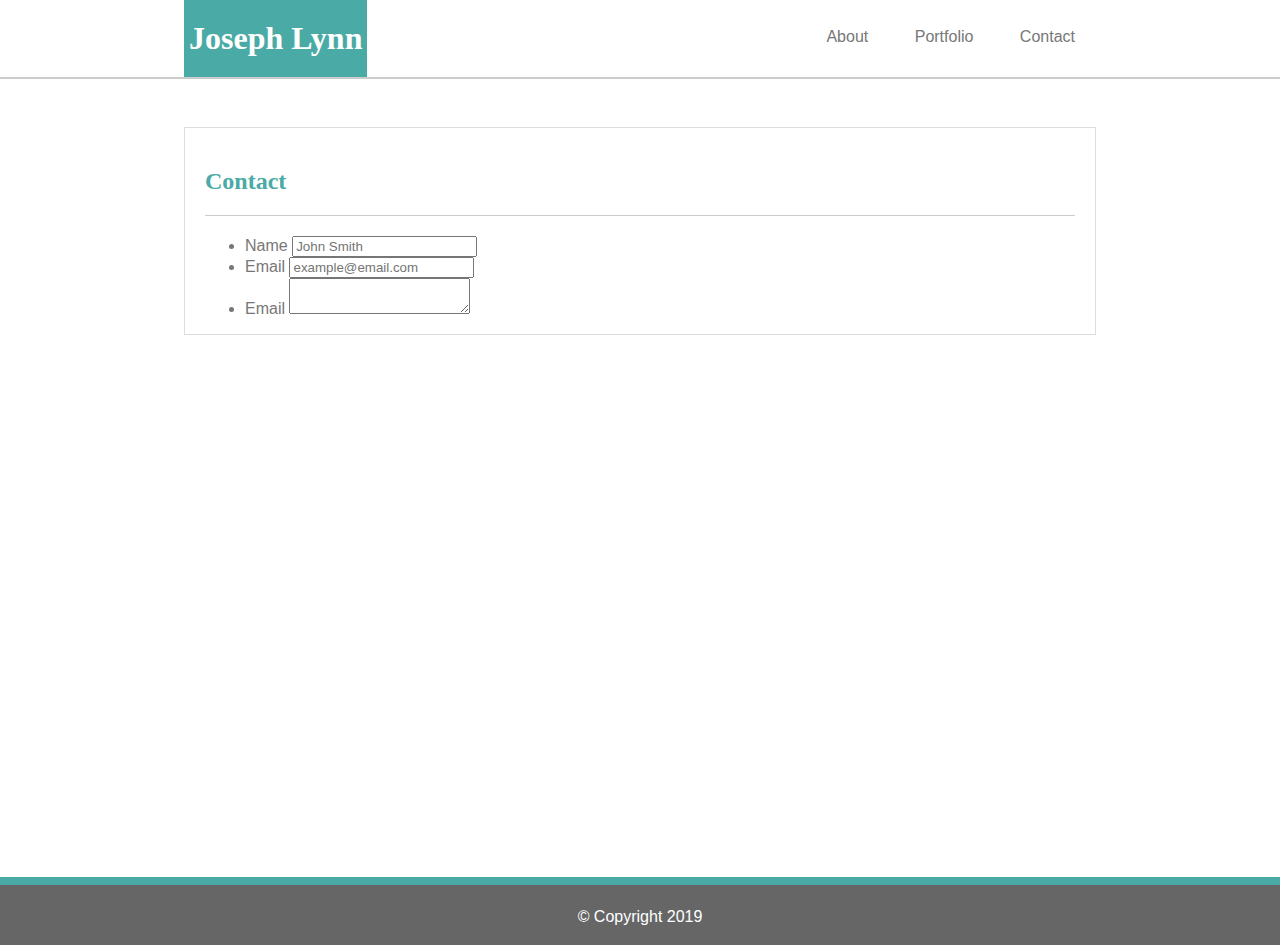
==== contact.html @ 105d42b0 "finished index.html styles and setup contact page html" ====
<!DOCTYPE html>
<html lang="en">
<head>
    <meta charset="UTF-8">
    <meta name="viewport" content="width=device-width, initial-scale=1.0">
    <meta http-equiv="X-UA-Compatible" content="ie=edge">
    <link rel="stylesheet" href="assets/css/style.css">
    <title>Basic Portfolio</title>
</head>
<body>

    <!-- Site navigation and name -->
    <header class="clearfix">
        <!-- 960px container -->
        <div class="container clearfix">
            <!-- Name container -->
            <div class="name-container">
                <h1 class="name">Joseph Lynn</h1>
            </div>
            <!-- End Name container -->

            <!-- Navigation container -->
            <nav class="main-nav">
                <ul class="nav-list">

                    <li>
                        <a href="index.html">About</a>
                    </li>
                    <li>
                        <a href="portfolio.html"> Portfolio</a>
                    </li>
                    <li>
                        <a href="contact.html">Contact</a>
                    </li>

                </ul>
            </nav>
            <!-- End Navigation container -->
        </div>
        <!-- End 960px container -->

   </header> 
    <!-- End site navigation and name -->

    <main class="clearfix main">
        <!-- Main container -->
        <div class="container">
            <div class="main-content clearfix align-left">

                <h2 class="heading align-left">Contact</h2>

                <form action="contact.html" method="post">
                    <ul>
                        <li>
                            <label for="name">Name</label>
                            <input required type="text" placeholder="John Smith" id="name" name="user_name">
                        </li>
                        <li>
                            <label for="email">Email</label>
                            <input required type="text" placeholder="example@email.com" id="email" name="user_email">
                        </li>
                        <li>
                            <label for="message">Email</label>
                            <textarea required type="text" id="message" name="user_message"></textarea>
                        </li>
                    </ul>
                </form>

            </div>
        </div>  
        <!-- End Main container -->
    </main>

    <!-- Footer -->
    <footer class="clearfix">

        <div>
            <p class="center white">&copy Copyright 2019</p>
        </div>


    </footer>

</body>
</html>
---- assets/css/style.css ----
/* General Styles */

* {
    box-sizing: border-box;
}

html,
body {
    height: 100%;
}

body {
    color: #777777;
    font-family: 'Arial', 'Helvetica Neue', Helvetica, sans-serif;
    margin: 0;
    padding: 0;
}

h1,
h2,
h3 {
    font-family: Georgia, 'Times New Roman', Times, serif;
}

img {
    width: 100%;
}

a {
    text-decoration: none;
    color: #777777;
}

p {
    line-height: 1.5rem;
    margin-top: 1.25rem;
}

header {
    background-color: #ffffff;
    border-bottom: 2px solid #cccccc;
    margin-bottom: 3rem;
}

.container {
    text-align: center;
    width: 960px;
    margin-left: auto;
    margin-right: auto;
    padding-left: 1.5em;
    padding-right: 1.5em;
}

.clearfix::after {
    content: " ";
    display: table;
    clear: both;
}


/* Heading Styles */

.heading {
    color: #4aaaa5;
    padding: 20px 0;
    border-bottom: 1px solid #cccccc;
}

.align-left {
    text-align: left;
}


/* Navigation Styles */

.main-nav {
    float: right;
}

.nav-list {
    list-style-type: none;
    padding: 0;
    margin: 0;
}

.nav-list > li {
    display: inline-block;
    background: none;
    margin: 0 0.5em;
}

li > a {
    display: block;
    padding: 20px 5px;
    margin: .5em .5em;
}

.name-container {
    background-color: #4aaaa5;
    float: left;
    color: #ffffff;
    padding: 20px 5px;
}

.name {
    margin: 0;
    color: #ffffff;
}


/* Main Content Styles */

.main-content {
    background-color: #ffffff;
    border: 1px solid #dddddd;
    padding: 0 20px;
}

.main {
    min-height: calc(100vh - 150px);
}

.profile-img {
    float: left;
    width: 30%;
    margin-right: 10px;
}

/* Footer Styles */

footer {
    background-color: #666666;
    border-top: 8px solid #4aaaa5;
}

.center {
    text-align: center;
}

.white {
    color: #fff;
}
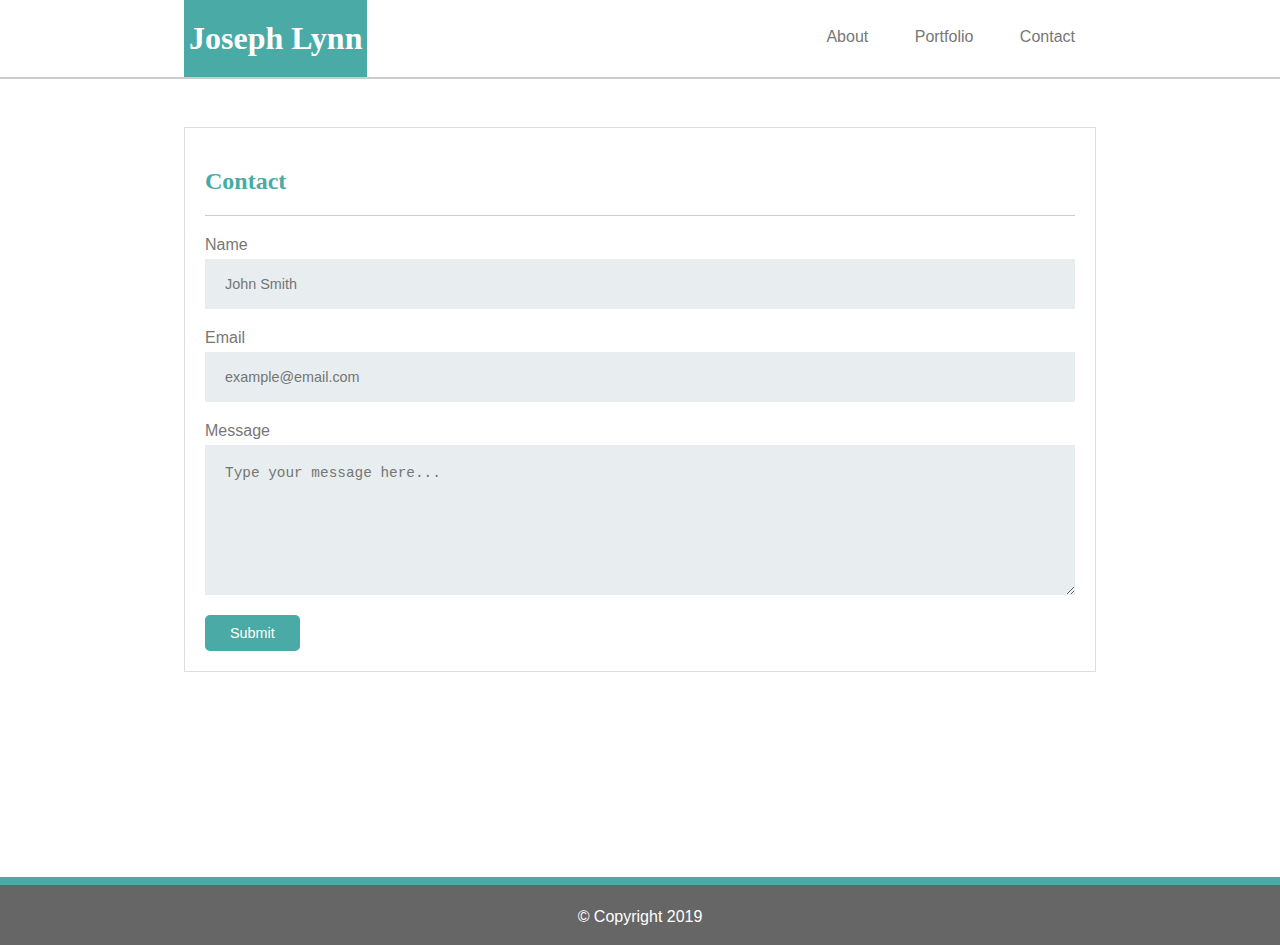
==== commit 1d5282f9: "fixed typos on index.html finished styles on contact page" ====
--- a/contact.html
+++ b/contact.html
@@ -27,7 +27,7 @@
                         <a href="index.html">About</a>
                     </li>
                     <li>
-                        <a href="portfolio.html"> Portfolio</a>
+                        <a href="portfolio.html">Portfolio</a>
                     </li>
                     <li>
                         <a href="contact.html">Contact</a>
@@ -50,20 +50,23 @@
                 <h2 class="heading align-left">Contact</h2>
 
                 <form action="contact.html" method="post">
-                    <ul>
-                        <li>
+                    <ul class="contact-list">
+                        <li class="contact-item">
                             <label for="name">Name</label>
                             <input required type="text" placeholder="John Smith" id="name" name="user_name">
                         </li>
-                        <li>
+                        <li class="contact-item">
                             <label for="email">Email</label>
                             <input required type="text" placeholder="example@email.com" id="email" name="user_email">
                         </li>
-                        <li>
-                            <label for="message">Email</label>
-                            <textarea required type="text" id="message" name="user_message"></textarea>
+                        <li class="contact-item">
+                            <label for="message">Message</label>
+                            <textarea required type="text" placeholder="Type your message here..." id="message" name="user_message"></textarea>
                         </li>
                     </ul>
+
+                    <button class="submit-button" type="submit">Submit</button>
+
                 </form>
 
             </div>
--- a/assets/css/style.css
+++ b/assets/css/style.css
@@ -140,3 +140,57 @@
 .white {
     color: #fff;
 }
+
+
+/* Contact.html Styles */
+
+.contact-list {
+    list-style-type: none;
+    padding: 0;
+    margin: 0;
+}
+
+.contact-item{
+    margin: 20px 0 20px 0;
+}
+
+.contact-item > label {
+    display: block;
+    margin-bottom: 5px;
+}
+
+.contact-item > input,
+.contact-item > textarea {
+    display: block;
+    width: 100%;
+    padding: 20px;
+    font-size: .9rem;
+    background-color: #e8eeef;
+    border: none;
+    outline: 0;
+}
+
+.contact-item > input {
+    height: 50px;
+}
+
+.contact-item > textarea {
+    height: 150px;
+}
+
+.submit-button {
+    background-color: #4aaaa5;
+    color: #fff;
+    padding: 10px 25px;
+    border: none;
+    margin-bottom: 20px;
+    border-radius: 5px;
+    font-size: .9rem;
+}
+
+input:focus, 
+textarea:focus, 
+select:focus {
+    border: 2px solid #4aaaa5;
+    background-color: #fff;
+}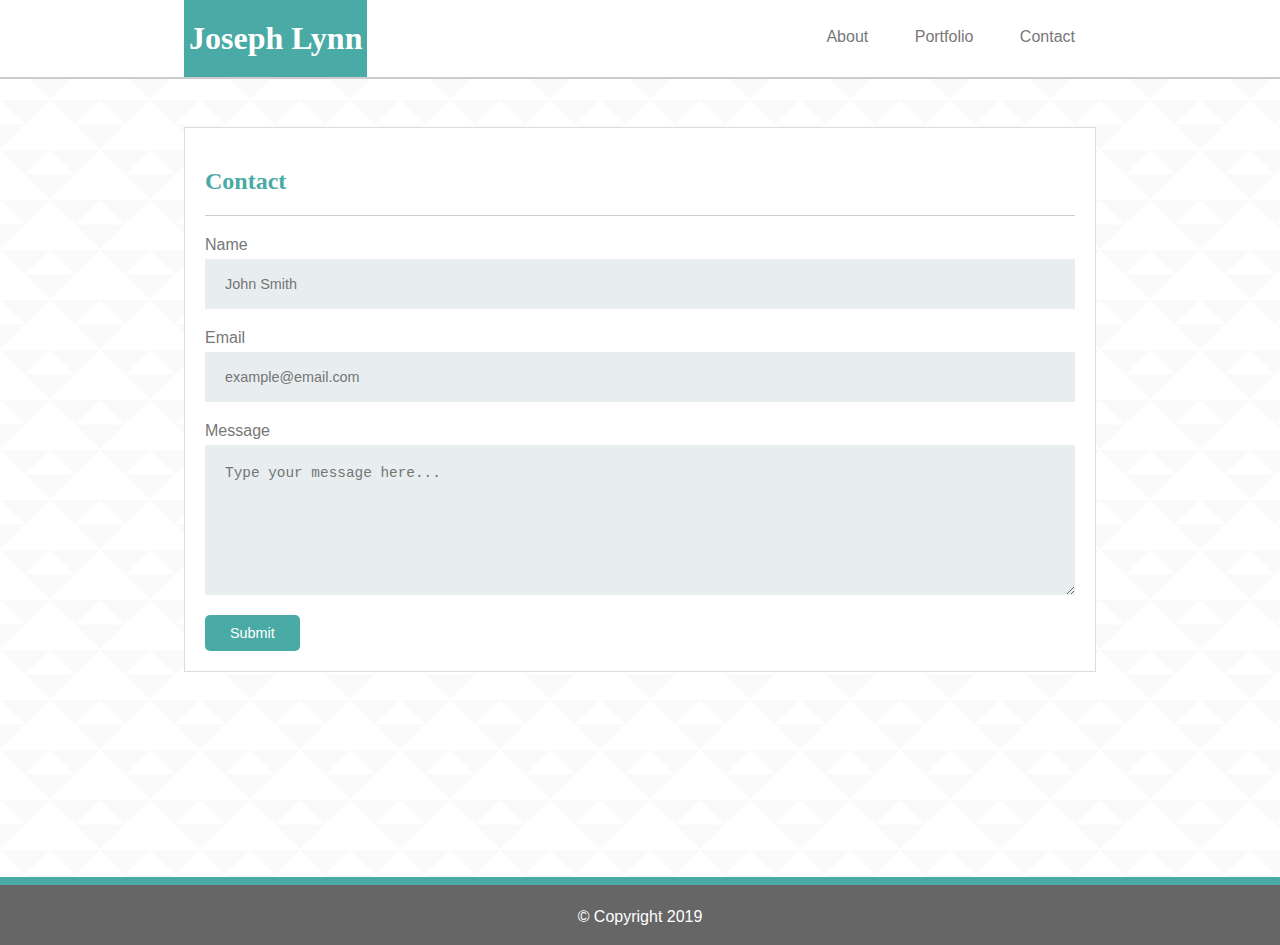
==== commit e74536f3: "created inital portfolio page" ====
--- a/contact.html
+++ b/contact.html
@@ -10,7 +10,7 @@
 <body>
 
     <!-- Site navigation and name -->
-    <header class="clearfix">
+    <header>
         <!-- 960px container -->
         <div class="container clearfix">
             <!-- Name container -->
--- a/assets/css/style.css
+++ b/assets/css/style.css
@@ -14,6 +14,7 @@
     font-family: 'Arial', 'Helvetica Neue', Helvetica, sans-serif;
     margin: 0;
     padding: 0;
+    background-image: url("/assets/images/triangle-mosaic.png");
 }
 
 h1,
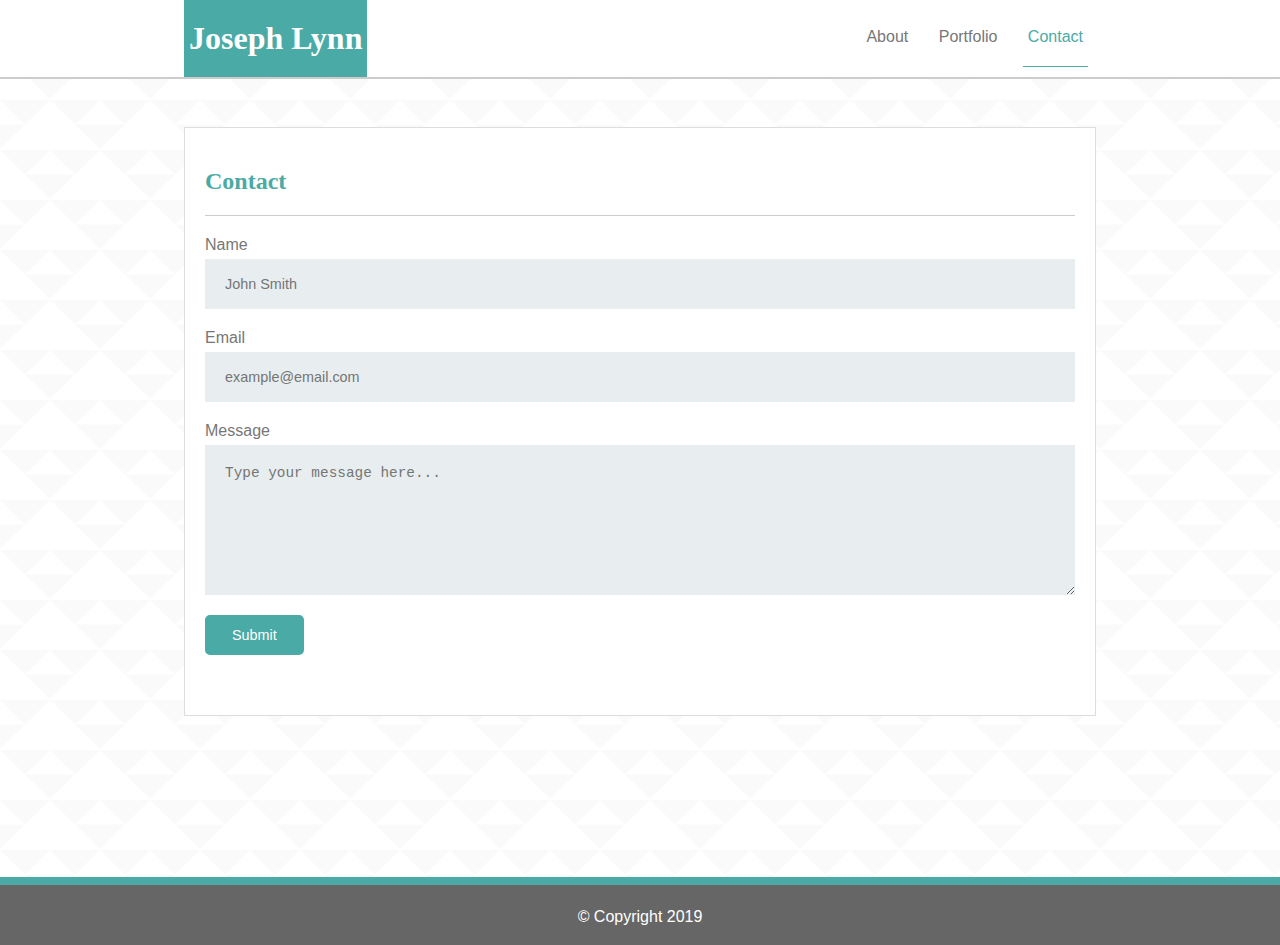
==== commit 28ef705a: "added hover effects to navigation menu also added active class to show which page you are currently " ====
--- a/contact.html
+++ b/contact.html
@@ -30,7 +30,7 @@
                         <a href="portfolio.html">Portfolio</a>
                     </li>
                     <li>
-                        <a href="contact.html">Contact</a>
+                        <a class="active" href="contact.html">Contact</a>
                     </li>
 
                 </ul>
--- a/assets/css/style.css
+++ b/assets/css/style.css
@@ -87,13 +87,22 @@
 .nav-list > li {
     display: inline-block;
     background: none;
-    margin: 0 0.5em;
 }
 
 li > a {
     display: block;
     padding: 20px 5px;
     margin: .5em .5em;
+}
+
+li a:hover {
+    border-bottom: 1px solid #4aaaa5;
+    color: #4aaaa5;
+}
+
+.active {
+    border-bottom: 1px solid #4aaaa5;
+    color: #4aaaa5;
 }
 
 .name-container {
@@ -114,7 +123,8 @@
 .main-content {
     background-color: #ffffff;
     border: 1px solid #dddddd;
-    padding: 0 20px;
+    padding: 0 20px 40px 20px;
+    margin-bottom: 40px;
 }
 
 .main {
@@ -143,7 +153,7 @@
 }
 
 
-/* Contact.html Styles */
+/* Contact Styles */
 
 .contact-list {
     list-style-type: none;
@@ -183,10 +193,16 @@
     background-color: #4aaaa5;
     color: #fff;
     padding: 10px 25px;
-    border: none;
+    border: 2px solid #4aaaa5;
     margin-bottom: 20px;
     border-radius: 5px;
     font-size: .9rem;
+}
+
+.submit-button:hover {
+    background-color: #fff;
+    border: 2px solid #4aaaa5;
+    color: #777777;
 }
 
 input:focus, 
@@ -194,4 +210,38 @@
 select:focus {
     border: 2px solid #4aaaa5;
     background-color: #fff;
+}
+
+
+/* Portfolio Styles */
+
+.project {
+    width: 30%;
+    display: inline-block;
+    margin-left: 15px;
+    margin-top: 15px;
+    position: relative;
+}
+
+.project-img {
+    filter: grayscale(0) blur(0);
+    transition: .3s ease-in-out;
+}
+
+.project-img:hover {
+    filter: grayscale(100%) blur(1px);
+    transition: .3s ease-in-out;
+    opacity: .5;
+}
+
+.project-name {
+    background-color: #4aaaa5;
+    color: #fff;
+    padding: 15px;
+    text-align: center;
+    width: 100%;
+    margin-bottom: 10px;
+
+    position: absolute;
+    bottom: 0;
 }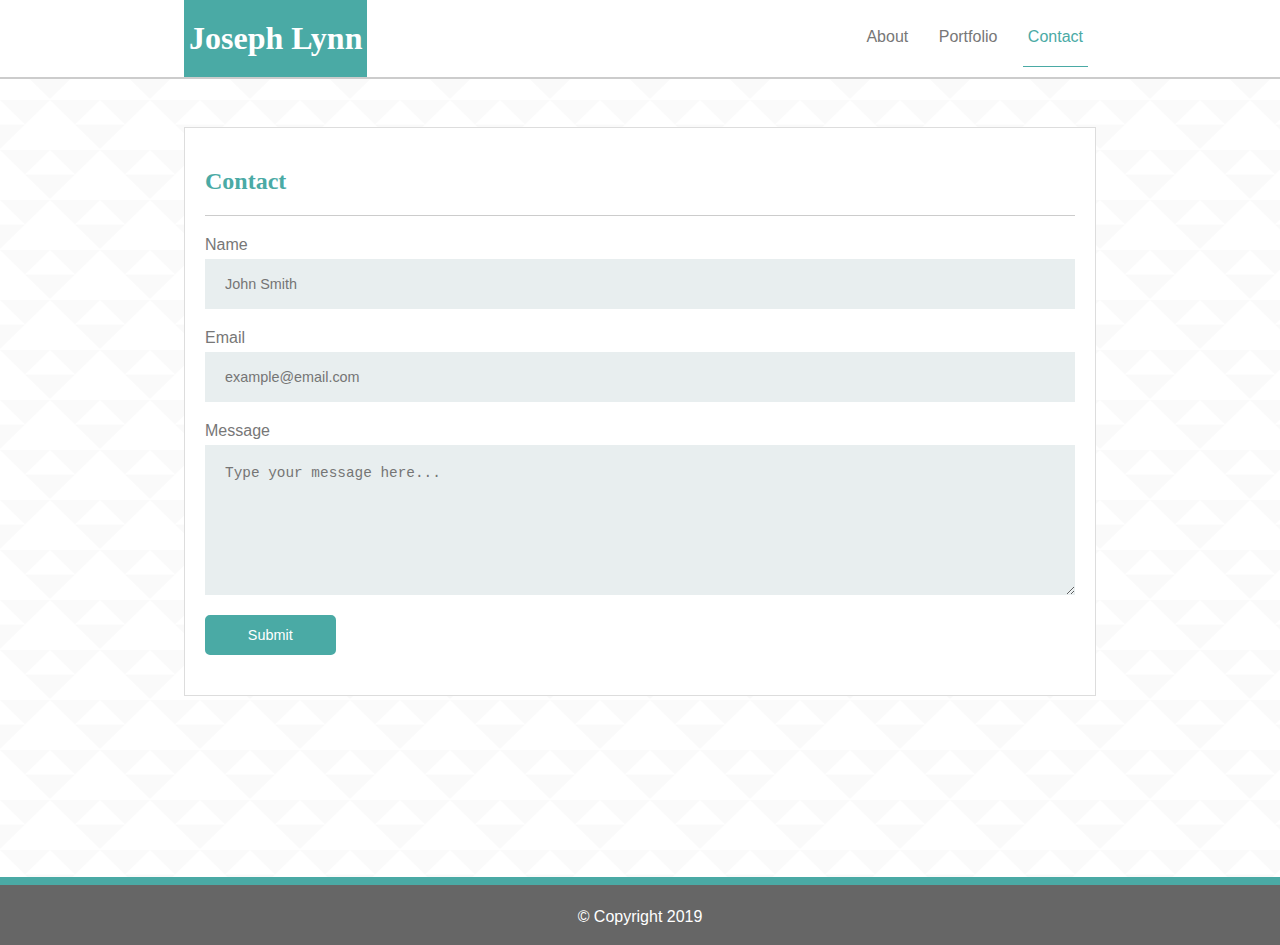
==== commit 4f0f5b18: "cleared extra spacing" ====
--- a/contact.html
+++ b/contact.html
@@ -81,7 +81,6 @@
             <p class="center white">&copy Copyright 2019</p>
         </div>
 
-
     </footer>
 
 </body>
--- a/assets/css/style.css
+++ b/assets/css/style.css
@@ -192,9 +192,9 @@
 .submit-button {
     background-color: #4aaaa5;
     color: #fff;
-    padding: 10px 25px;
+    padding: 10px 20px;
+    width: 15%;
     border: 2px solid #4aaaa5;
-    margin-bottom: 20px;
     border-radius: 5px;
     font-size: .9rem;
 }
@@ -241,6 +241,7 @@
     text-align: center;
     width: 100%;
     margin-bottom: 10px;
+    font-weight: 500;
 
     position: absolute;
     bottom: 0;
